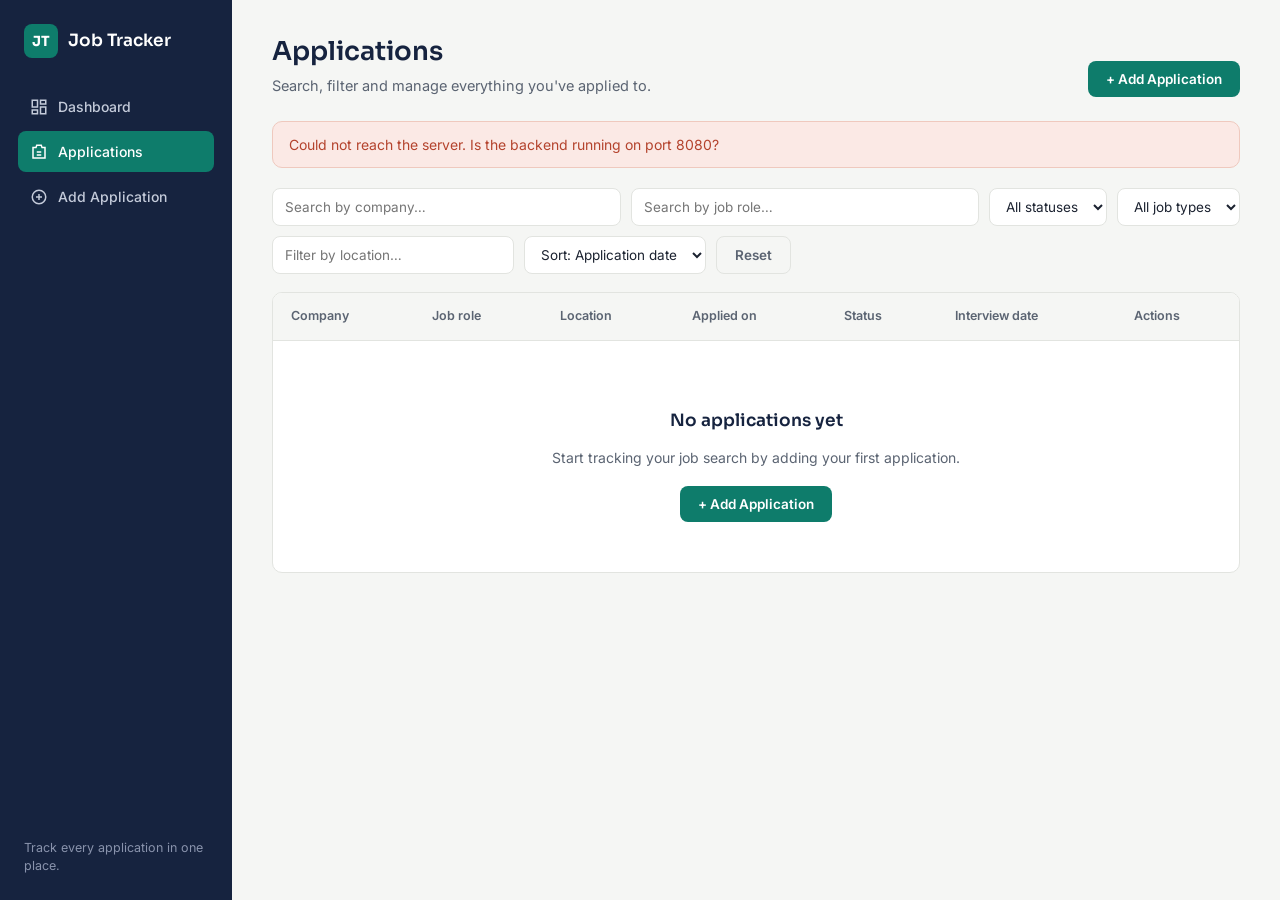
==== frontend/applications.html @ 3ce491e8 "Initial commit - Job Application Tracker" ====
<!DOCTYPE html>
<html lang="en">
<head>
  <meta charset="UTF-8" />
  <meta name="viewport" content="width=device-width, initial-scale=1.0" />
  <title>Applications · Job Application Tracker</title>
  <link rel="preconnect" href="https://fonts.googleapis.com" />
  <link href="https://fonts.googleapis.com/css2?family=Sora:wght@500;600;700&family=Inter:wght@400;500;600&display=swap" rel="stylesheet" />
  <link rel="stylesheet" href="css/style.css" />
</head>
<body>
  <div class="app-shell">

    <!-- ============ Sidebar navigation ============ -->
    <aside class="sidebar">
      <div class="sidebar-brand">
        <span class="brand-mark">JT</span>
        <span class="brand-name">Job Tracker</span>
      </div>
      <nav class="sidebar-nav">
        <a href="index.html" class="nav-link">
          <svg width="18" height="18" viewBox="0 0 24 24" fill="none" stroke="currentColor" stroke-width="2"><rect x="3" y="3" width="7" height="9"/><rect x="14" y="3" width="7" height="5"/><rect x="14" y="12" width="7" height="9"/><rect x="3" y="16" width="7" height="5"/></svg>
          Dashboard
        </a>
        <a href="applications.html" class="nav-link active">
          <svg width="18" height="18" viewBox="0 0 24 24" fill="none" stroke="currentColor" stroke-width="2"><path d="M9 3h6l1 3h4v14H4V6h4l1-3z"/><path d="M9 12h6M9 16h6"/></svg>
          Applications
        </a>
        <a href="#" class="nav-link" id="sidebarAddBtn">
          <svg width="18" height="18" viewBox="0 0 24 24" fill="none" stroke="currentColor" stroke-width="2"><circle cx="12" cy="12" r="9"/><path d="M12 8v8M8 12h8"/></svg>
          Add Application
        </a>
      </nav>
      <div class="sidebar-footer">
        Track every application in one place.
      </div>
    </aside>

    <!-- ============ Main content ============ -->
    <main class="main-content">
      <header class="page-header">
        <div>
          <h1>Applications</h1>
          <p class="page-subtitle">Search, filter and manage everything you've applied to.</p>
        </div>
        <button class="btn btn-primary" id="openAddBtn">+ Add Application</button>
      </header>

      <div id="alertBox" class="alert-box" hidden></div>

      <!-- Search & filter toolbar -->
      <section class="toolbar">
        <input type="search" id="searchCompany" class="input" placeholder="Search by company…" />
        <input type="search" id="searchRole" class="input" placeholder="Search by job role…" />

        <select id="filterStatus" class="input select">
          <option value="">All statuses</option>
          <option value="Applied">Applied</option>
          <option value="Shortlisted">Shortlisted</option>
          <option value="Interview">Interview</option>
          <option value="Selected">Selected</option>
          <option value="Rejected">Rejected</option>
        </select>

        <select id="filterJobType" class="input select">
          <option value="">All job types</option>
          <option value="Full-time">Full-time</option>
          <option value="Internship">Internship</option>
          <option value="Part-time">Part-time</option>
        </select>

        <input type="text" id="filterLocation" class="input" placeholder="Filter by location…" />

        <select id="sortBy" class="input select">
          <option value="applicationDate">Sort: Application date</option>
          <option value="companyName">Sort: Company name</option>
          <option value="interviewDate">Sort: Interview date</option>
        </select>

        <button class="btn btn-ghost" id="resetFiltersBtn" type="button">Reset</button>
      </section>

      <!-- Applications table -->
      <section class="panel table-panel">
        <div class="table-scroll">
          <table class="app-table">
            <thead>
              <tr>
                <th>Company</th>
                <th>Job role</th>
                <th>Location</th>
                <th>Applied on</th>
                <th>Status</th>
                <th>Interview date</th>
                <th class="col-actions">Actions</th>
              </tr>
            </thead>
            <tbody id="applicationsBody">
              <tr><td colspan="7" class="empty-inline">Loading applications…</td></tr>
            </tbody>
          </table>
        </div>
        <div id="emptyState" class="empty-state" hidden>
          <p class="empty-state-title">No applications yet</p>
          <p class="empty-state-text">Start tracking your job search by adding your first application.</p>
          <button class="btn btn-primary" id="emptyStateAddBtn">+ Add Application</button>
        </div>
      </section>
    </main>
  </div>

  <!-- ============ Add / Edit Modal ============ -->
  <div class="modal-overlay" id="formModalOverlay" hidden>
    <div class="modal" role="dialog" aria-modal="true" aria-labelledby="formModalTitle">
      <div class="modal-header">
        <h2 id="formModalTitle">Add Application</h2>
        <button class="modal-close" id="formModalClose" aria-label="Close">&times;</button>
      </div>
      <form id="applicationForm" class="modal-body" novalidate>
        <input type="hidden" id="appId" />

        <div class="form-row">
          <label for="companyName">Company name *</label>
          <input type="text" id="companyName" required maxlength="150" placeholder="e.g. Google" />
          <span class="field-error" data-error-for="companyName"></span>
        </div>

        <div class="form-row">
          <label for="jobRole">Job role *</label>
          <input type="text" id="jobRole" required maxlength="150" placeholder="e.g. Software Engineer Intern" />
          <span class="field-error" data-error-for="jobRole"></span>
        </div>

        <div class="form-grid">
          <div class="form-row">
            <label for="location">Job location *</label>
            <input type="text" id="location" required maxlength="150" placeholder="e.g. Bengaluru, India" />
            <span class="field-error" data-error-for="location"></span>
          </div>

          <div class="form-row">
            <label for="jobType">Job type *</label>
            <select id="jobType" required>
              <option value="">Select type</option>
              <option value="Full-time">Full-time</option>
              <option value="Internship">Internship</option>
              <option value="Part-time">Part-time</option>
            </select>
            <span class="field-error" data-error-for="jobType"></span>
          </div>
        </div>

        <div class="form-grid">
          <div class="form-row">
            <label for="applicationDate">Application date *</label>
            <input type="date" id="applicationDate" required />
            <span class="field-error" data-error-for="applicationDate"></span>
          </div>

          <div class="form-row">
            <label for="status">Status *</label>
            <select id="status" required>
              <option value="Applied">Applied</option>
              <option value="Shortlisted">Shortlisted</option>
              <option value="Interview">Interview</option>
              <option value="Selected">Selected</option>
              <option value="Rejected">Rejected</option>
            </select>
            <span class="field-error" data-error-for="status"></span>
          </div>
        </div>

        <div class="form-row">
          <label for="interviewDate">Interview date <span class="optional">(optional)</span></label>
          <input type="date" id="interviewDate" />
          <span class="field-error" data-error-for="interviewDate"></span>
        </div>

        <div class="form-row">
          <label for="jobUrl">Job URL <span class="optional">(optional)</span></label>
          <input type="url" id="jobUrl" maxlength="500" placeholder="https://…" />
          <span class="field-error" data-error-for="jobUrl"></span>
        </div>

        <div class="form-row">
          <label for="notes">Notes <span class="optional">(optional)</span></label>
          <textarea id="notes" rows="3" placeholder="Referral, recruiter contact, prep notes…"></textarea>
        </div>

        <div class="modal-footer">
          <button type="button" class="btn btn-ghost" id="cancelFormBtn">Cancel</button>
          <button type="submit" class="btn btn-primary" id="submitFormBtn">Save Application</button>
        </div>
      </form>
    </div>
  </div>

  <!-- ============ View Details Modal ============ -->
  <div class="modal-overlay" id="viewModalOverlay" hidden>
    <div class="modal" role="dialog" aria-modal="true" aria-labelledby="viewModalTitle">
      <div class="modal-header">
        <h2 id="viewModalTitle">Application Details</h2>
        <button class="modal-close" id="viewModalClose" aria-label="Close">&times;</button>
      </div>
      <div class="modal-body" id="viewModalBody">
        <!-- Populated by JS -->
      </div>
      <div class="modal-footer">
        <button type="button" class="btn btn-ghost" id="closeViewBtn">Close</button>
      </div>
    </div>
  </div>

  <!-- ============ Delete Confirmation Modal ============ -->
  <div class="modal-overlay" id="deleteModalOverlay" hidden>
    <div class="modal modal-small" role="dialog" aria-modal="true" aria-labelledby="deleteModalTitle">
      <div class="modal-header">
        <h2 id="deleteModalTitle">Delete application?</h2>
      </div>
      <div class="modal-body">
        <p>Are you sure you want to delete this application? This action cannot be undone.</p>
      </div>
      <div class="modal-footer">
        <button type="button" class="btn btn-ghost" id="cancelDeleteBtn">Cancel</button>
        <button type="button" class="btn btn-danger" id="confirmDeleteBtn">Delete</button>
      </div>
    </div>
  </div>

  <!-- ============ Toast notification ============ -->
  <div id="toast" class="toast" hidden></div>

  <script src="js/api.js"></script>
  <script src="js/utils.js"></script>
  <script src="js/applications.js"></script>
</body>
</html>
---- frontend/css/style.css ----
/* ============================================================
   Job Application Tracker — Stylesheet
   Design tokens are declared as CSS variables at the top so the
   whole app's look can be tuned from one place.
   ============================================================ */

:root {
  /* Color tokens */
  --ink: #16233F;
  --ink-soft: #2A3B5E;
  --surface: #F5F6F4;
  --card: #FFFFFF;
  --border: #E2E4E0;
  --text-primary: #1B2230;
  --text-muted: #5B6472;
  --accent-teal: #0E7C6B;
  --accent-teal-dark: #0A5F52;

  /* Status colors */
  --status-applied: #5B6472;
  --status-applied-bg: #EEF0F2;
  --status-shortlisted: #2A5DB0;
  --status-shortlisted-bg: #E8EFFB;
  --status-interview: #C77D02;
  --status-interview-bg: #FBF0DC;
  --status-selected: #1E8E5A;
  --status-selected-bg: #E4F5EC;
  --status-rejected: #B4432D;
  --status-rejected-bg: #FBE9E5;

  /* Type */
  --font-heading: 'Sora', sans-serif;
  --font-body: 'Inter', sans-serif;

  /* Layout */
  --sidebar-width: 232px;
  --radius: 10px;
  --shadow-modal: 0 20px 50px rgba(22, 35, 63, 0.25);
}

* { box-sizing: border-box; }

html, body {
  margin: 0;
  padding: 0;
  background: var(--surface);
  color: var(--text-primary);
  font-family: var(--font-body);
  font-size: 15px;
  line-height: 1.5;
}

h1, h2, h3 { font-family: var(--font-heading); margin: 0; }

a { color: inherit; text-decoration: none; }

button { font-family: var(--font-body); cursor: pointer; }

/* ============================================================
   App shell layout
   ============================================================ */
.app-shell {
  display: flex;
  min-height: 100vh;
}

.sidebar {
  width: var(--sidebar-width);
  flex-shrink: 0;
  background: var(--ink);
  color: #E8EBF3;
  display: flex;
  flex-direction: column;
  padding: 24px 18px;
  position: sticky;
  top: 0;
  height: 100vh;
}

.sidebar-brand {
  display: flex;
  align-items: center;
  gap: 10px;
  padding: 0 6px 28px;
}

.brand-mark {
  width: 34px;
  height: 34px;
  border-radius: 8px;
  background: var(--accent-teal);
  color: white;
  font-family: var(--font-heading);
  font-weight: 700;
  font-size: 14px;
  display: flex;
  align-items: center;
  justify-content: center;
}

.brand-name {
  font-family: var(--font-heading);
  font-weight: 600;
  font-size: 17px;
  color: #FFFFFF;
}

.sidebar-nav {
  display: flex;
  flex-direction: column;
  gap: 4px;
}

.nav-link {
  display: flex;
  align-items: center;
  gap: 10px;
  padding: 10px 12px;
  border-radius: 8px;
  color: #C4CBDA;
  font-size: 14px;
  font-weight: 500;
  transition: background 0.15s ease, color 0.15s ease;
}

.nav-link:hover { background: rgba(255,255,255,0.06); color: #fff; }

.nav-link.active {
  background: var(--accent-teal);
  color: #fff;
}

.sidebar-footer {
  margin-top: auto;
  font-size: 12.5px;
  color: #8993AC;
  padding: 0 6px;
  line-height: 1.5;
}

.main-content {
  flex: 1;
  padding: 32px 40px 60px;
  max-width: 1180px;
}

/* ============================================================
   Page header
   ============================================================ */
.page-header {
  display: flex;
  align-items: flex-end;
  justify-content: space-between;
  margin-bottom: 24px;
  flex-wrap: wrap;
  gap: 14px;
}

.page-header h1 { font-size: 26px; font-weight: 600; color: var(--ink); }

.page-subtitle {
  margin: 4px 0 0;
  color: var(--text-muted);
  font-size: 14.5px;
}

/* ============================================================
   Alerts / notifications
   ============================================================ */
.alert-box {
  padding: 12px 16px;
  border-radius: var(--radius);
  margin-bottom: 20px;
  font-size: 14px;
  border: 1px solid transparent;
}

.alert-box.error {
  background: var(--status-rejected-bg);
  color: var(--status-rejected);
  border-color: #EFC9BE;
}

.alert-box.success {
  background: var(--status-selected-bg);
  color: var(--status-selected);
  border-color: #C7E9D6;
}

.toast {
  position: fixed;
  bottom: 26px;
  right: 26px;
  background: var(--ink);
  color: #fff;
  padding: 13px 20px;
  border-radius: 8px;
  font-size: 14px;
  box-shadow: 0 12px 30px rgba(0,0,0,0.25);
  z-index: 999;
  animation: toast-in 0.2s ease;
}

.toast.error { background: var(--status-rejected); }

@keyframes toast-in {
  from { opacity: 0; transform: translateY(8px); }
  to { opacity: 1; transform: translateY(0); }
}

/* ============================================================
   Dashboard stat tiles
   ============================================================ */
.stats-grid {
  display: grid;
  grid-template-columns: repeat(auto-fit, minmax(150px, 1fr));
  gap: 14px;
  margin-bottom: 28px;
}

.stat-tile {
  background: var(--card);
  border: 1px solid var(--border);
  border-left: 4px solid var(--ink);
  border-radius: 8px;
  padding: 16px 18px;
}

.stat-tile.tile-applied     { border-left-color: var(--status-applied); }
.stat-tile.tile-shortlisted { border-left-color: var(--status-shortlisted); }
.stat-tile.tile-interview   { border-left-color: var(--status-interview); }
.stat-tile.tile-selected    { border-left-color: var(--status-selected); }
.stat-tile.tile-rejected    { border-left-color: var(--status-rejected); }
.stat-tile.tile-total       { border-left-color: var(--accent-teal); }
.stat-tile.tile-rate        { border-left-color: var(--ink-soft); }

.stat-value {
  font-family: var(--font-heading);
  font-size: 26px;
  font-weight: 600;
  color: var(--ink);
  line-height: 1.2;
}

.stat-label {
  margin-top: 4px;
  font-size: 13px;
  color: var(--text-muted);
}

.stat-tile.skeleton { opacity: 0.5; }

/* ============================================================
   Panels (chart, recent list, table container)
   ============================================================ */
.panel {
  background: var(--card);
  border: 1px solid var(--border);
  border-radius: var(--radius);
  padding: 22px 24px;
  margin-bottom: 22px;
}

.panel-title { font-size: 16px; font-weight: 600; color: var(--ink); }

.panel-header-row {
  display: flex;
  justify-content: space-between;
  align-items: center;
  margin-bottom: 8px;
}

.link-btn {
  font-size: 13.5px;
  color: var(--accent-teal);
  font-weight: 500;
}

.link-btn:hover { text-decoration: underline; }

/* Simple CSS bar chart */
.chart-container { margin-top: 16px; display: flex; flex-direction: column; gap: 12px; }

.chart-row { display: flex; align-items: center; gap: 12px; }

.chart-row-label {
  width: 110px;
  flex-shrink: 0;
  font-size: 13.5px;
  color: var(--text-muted);
}

.chart-row-track {
  flex: 1;
  background: var(--surface);
  border-radius: 6px;
  height: 20px;
  overflow: hidden;
}

.chart-row-fill {
  height: 100%;
  border-radius: 6px;
  transition: width 0.4s ease;
  min-width: 2px;
}

.chart-row-count {
  width: 26px;
  text-align: right;
  font-size: 13.5px;
  font-weight: 600;
  color: var(--ink);
}

.recent-list { display: flex; flex-direction: column; gap: 10px; }

.recent-item {
  display: flex;
  justify-content: space-between;
  align-items: center;
  padding: 10px 0;
  border-bottom: 1px solid var(--border);
  font-size: 14px;
}

.recent-item:last-child { border-bottom: none; }

.recent-item-main { display: flex; flex-direction: column; }
.recent-item-company { font-weight: 600; color: var(--ink); }
.recent-item-role { color: var(--text-muted); font-size: 13px; }

/* ============================================================
   Toolbar (search + filters)
   ============================================================ */
.toolbar {
  display: flex;
  flex-wrap: wrap;
  gap: 10px;
  margin-bottom: 18px;
}

.input {
  padding: 9px 12px;
  border: 1px solid var(--border);
  border-radius: 8px;
  font-size: 13.5px;
  background: var(--card);
  color: var(--text-primary);
  font-family: var(--font-body);
}

.input:focus, select:focus, textarea:focus {
  outline: 2px solid var(--accent-teal);
  outline-offset: 1px;
  border-color: var(--accent-teal);
}

.input#searchCompany, .input#searchRole { flex: 1 1 180px; }
.select { flex: 0 0 auto; }

/* ============================================================
   Buttons
   ============================================================ */
.btn {
  border: none;
  border-radius: 8px;
  padding: 10px 18px;
  font-size: 13.5px;
  font-weight: 600;
  transition: background 0.15s ease, transform 0.05s ease;
}

.btn:active { transform: scale(0.98); }

.btn-primary { background: var(--accent-teal); color: #fff; }
.btn-primary:hover { background: var(--accent-teal-dark); }

.btn-ghost { background: transparent; color: var(--text-muted); border: 1px solid var(--border); }
.btn-ghost:hover { background: var(--surface); }

.btn-danger { background: var(--status-rejected); color: #fff; }
.btn-danger:hover { background: #96341F; }

.btn-icon {
  background: transparent;
  border: none;
  padding: 5px 7px;
  border-radius: 6px;
  color: var(--text-muted);
  font-size: 12.5px;
  font-weight: 600;
}

.btn-icon:hover { background: var(--surface); color: var(--ink); }
.btn-icon.danger:hover { background: var(--status-rejected-bg); color: var(--status-rejected); }

/* ============================================================
   Table
   ============================================================ */
.table-panel { padding: 0; overflow: hidden; }

.table-scroll { overflow-x: auto; }

.app-table {
  width: 100%;
  border-collapse: collapse;
  font-size: 13.8px;
  min-width: 760px;
}

.app-table thead th {
  text-align: left;
  padding: 14px 18px;
  background: var(--surface);
  color: var(--text-muted);
  font-weight: 600;
  font-size: 12.5px;
  border-bottom: 1px solid var(--border);
}

.app-table tbody td {
  padding: 14px 18px;
  border-bottom: 1px solid var(--border);
  color: var(--text-primary);
  vertical-align: middle;
}

.app-table tbody tr:last-child td { border-bottom: none; }
.app-table tbody tr:hover { background: #FAFBFA; }

.col-actions { white-space: nowrap; }

.company-cell { font-weight: 600; color: var(--ink); }

/* Status badges */
.badge {
  display: inline-block;
  padding: 4px 11px;
  border-radius: 100px;
  font-size: 12px;
  font-weight: 600;
}

.badge-applied     { background: var(--status-applied-bg); color: var(--status-applied); }
.badge-shortlisted { background: var(--status-shortlisted-bg); color: var(--status-shortlisted); }
.badge-interview   { background: var(--status-interview-bg); color: var(--status-interview); }
.badge-selected    { background: var(--status-selected-bg); color: var(--status-selected); }
.badge-rejected    { background: var(--status-rejected-bg); color: var(--status-rejected); }

/* Empty / loading states */
.empty-inline {
  text-align: center;
  color: var(--text-muted);
  padding: 30px 10px;
  font-size: 14px;
}

.empty-state { padding: 50px 20px; text-align: center; }
.empty-state-title { font-family: var(--font-heading); font-weight: 600; font-size: 17px; color: var(--ink); margin-bottom: 6px; }
.empty-state-text { color: var(--text-muted); font-size: 14px; margin-bottom: 18px; }

/* ============================================================
   Modals
   ============================================================ */
.modal-overlay {
  position: fixed;
  inset: 0;
  background: rgba(22, 35, 63, 0.45);
  display: flex;
  align-items: center;
  justify-content: center;
  padding: 20px;
  z-index: 100;
}

/* IMPORTANT: because .modal-overlay sets display:flex directly, the browser's
   default "[hidden] { display: none }" rule loses to it (same specificity,
   author stylesheet wins). Without this override, setting el.hidden = true
   in JS has no visible effect and modals stay stacked on screen. */
.modal-overlay[hidden] {
  display: none;
}

.modal {
  background: var(--card);
  border-radius: 14px;
  width: 100%;
  max-width: 560px;
  max-height: 88vh;
  display: flex;
  flex-direction: column;
  box-shadow: var(--shadow-modal);
}

.modal-small { max-width: 420px; }

.modal-header {
  display: flex;
  justify-content: space-between;
  align-items: center;
  padding: 20px 24px;
  border-bottom: 1px solid var(--border);
}

.modal-header h2 { font-size: 18px; font-weight: 600; color: var(--ink); }

.modal-close {
  background: none;
  border: none;
  font-size: 22px;
  color: var(--text-muted);
  line-height: 1;
}

.modal-close:hover { color: var(--ink); }

.modal-body { padding: 22px 24px; overflow-y: auto; }

.modal-footer {
  padding: 16px 24px;
  border-top: 1px solid var(--border);
  display: flex;
  justify-content: flex-end;
  gap: 10px;
}

/* Form styling inside the Add/Edit modal */
.form-row { margin-bottom: 16px; display: flex; flex-direction: column; gap: 6px; }

.form-grid {
  display: grid;
  grid-template-columns: 1fr 1fr;
  gap: 14px;
}

.form-row label { font-size: 13.5px; font-weight: 600; color: var(--ink); }
.form-row .optional { font-weight: 400; color: var(--text-muted); }

.form-row input, .form-row select, .form-row textarea {
  padding: 10px 12px;
  border: 1px solid var(--border);
  border-radius: 8px;
  font-size: 14px;
  font-family: var(--font-body);
  color: var(--text-primary);
  width: 100%;
}

.form-row textarea { resize: vertical; }

.field-error {
  font-size: 12.5px;
  color: var(--status-rejected);
  min-height: 14px;
  display: block;
}

.form-row.has-error input,
.form-row.has-error select {
  border-color: var(--status-rejected);
}

/* View details modal */
.detail-grid {
  display: grid;
  grid-template-columns: 1fr 1fr;
  gap: 16px 20px;
}

.detail-item { display: flex; flex-direction: column; gap: 3px; }
.detail-label { font-size: 12px; color: var(--text-muted); font-weight: 600; }
.detail-value { font-size: 14.5px; color: var(--text-primary); }
.detail-value a { color: var(--accent-teal); }
.detail-value a:hover { text-decoration: underline; }
.detail-full { grid-column: 1 / -1; }

/* ============================================================
   Responsive breakpoints
   ============================================================ */
@media (max-width: 900px) {
  .main-content { padding: 24px 20px 50px; }
  .form-grid { grid-template-columns: 1fr; }
  .detail-grid { grid-template-columns: 1fr; }
}

@media (max-width: 720px) {
  .app-shell { flex-direction: column; }

  .sidebar {
    width: 100%;
    height: auto;
    position: relative;
    flex-direction: row;
    align-items: center;
    padding: 14px 16px;
    gap: 14px;
  }

  .sidebar-brand { padding: 0; }
  .sidebar-nav { flex-direction: row; overflow-x: auto; }
  .sidebar-footer { display: none; }
  .nav-link { white-space: nowrap; }

  .page-header { flex-direction: column; align-items: flex-start; }
  .page-header .btn { width: 100%; }

  .toolbar { flex-direction: column; }
  .input, .select { width: 100%; }
}
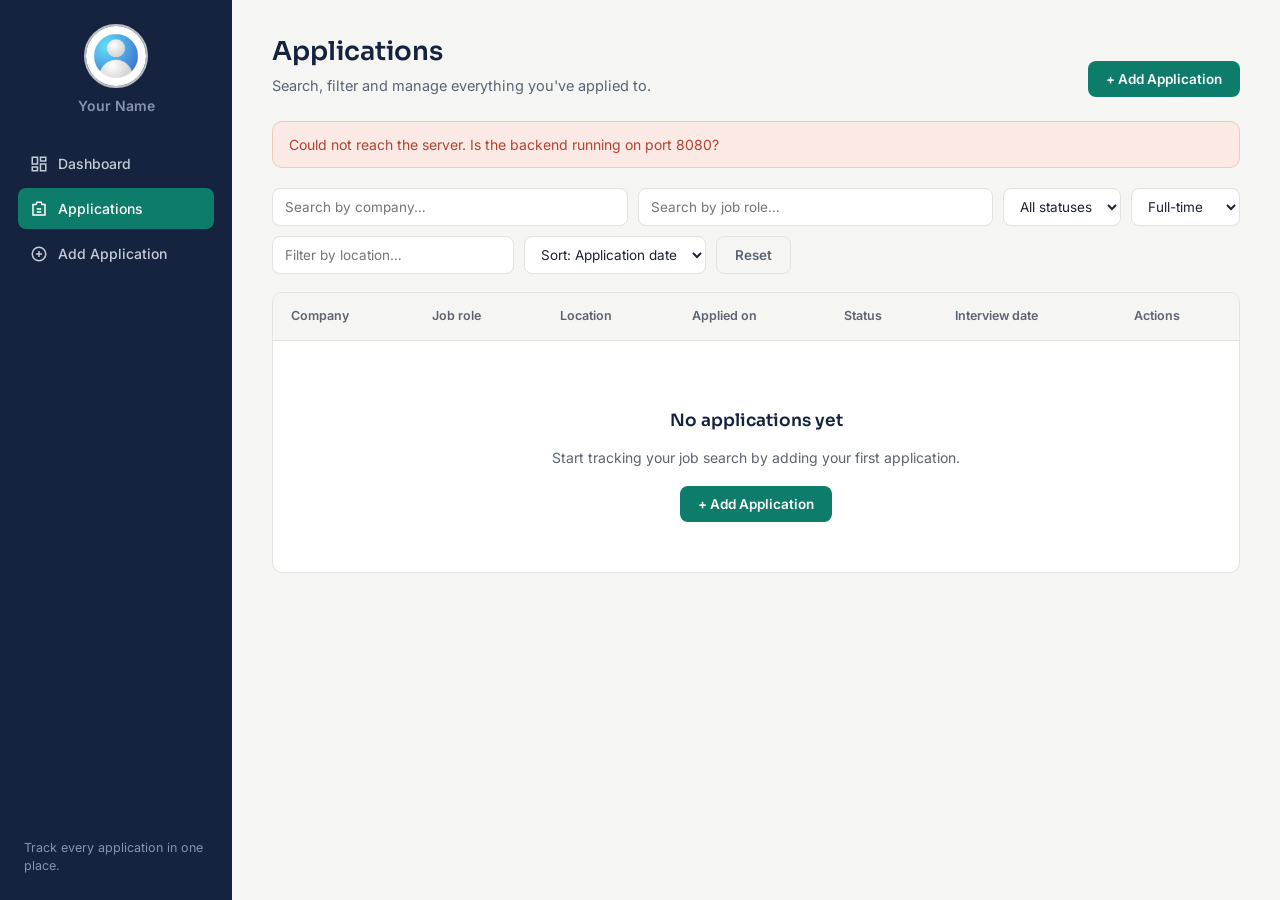
==== commit ae969a2b: "Add editable profile name and photo" ====
--- a/frontend/applications.html
+++ b/frontend/applications.html
@@ -13,10 +13,21 @@
 
     <!-- ============ Sidebar navigation ============ -->
     <aside class="sidebar">
-      <div class="sidebar-brand">
-        <span class="brand-mark">JT</span>
-        <span class="brand-name">Job Tracker</span>
-      </div>
+      <div class="sidebar-brand profile-box">
+        <label for="profilePhoto" class="profile-photo-label">
+           <img id="profileImage" class="profile-image" src="assets/default-profile.png" alt="Profile Photo">
+        </label>
+
+       <input type="file" id="profilePhoto" accept="image/*" hidden>
+
+      <input
+        type="text"
+        id="profileName"
+        class="profile-name"
+        placeholder="Your Name"
+        maxlength="30"
+       >
+</div>
       <nav class="sidebar-nav">
         <a href="index.html" class="nav-link">
           <svg width="18" height="18" viewBox="0 0 24 24" fill="none" stroke="currentColor" stroke-width="2"><rect x="3" y="3" width="7" height="9"/><rect x="14" y="3" width="7" height="5"/><rect x="14" y="12" width="7" height="9"/><rect x="3" y="16" width="7" height="5"/></svg>
@@ -55,18 +66,17 @@
 
         <select id="filterStatus" class="input select">
           <option value="">All statuses</option>
-          <option value="Applied">Applied</option>
-          <option value="Shortlisted">Shortlisted</option>
-          <option value="Interview">Interview</option>
-          <option value="Selected">Selected</option>
-          <option value="Rejected">Rejected</option>
+          <option value="APPLIED">Applied</option>
+          <option value="SHORTLISTED">Shortlisted</option>
+          <option value="INTERVIEW">Interview</option>
+          <option value="SELECTED">Selected</option>
+          <option value="REJECTED">Rejected</option>
         </select>
 
         <select id="filterJobType" class="input select">
-          <option value="">All job types</option>
-          <option value="Full-time">Full-time</option>
-          <option value="Internship">Internship</option>
-          <option value="Part-time">Part-time</option>
+          <option value="FULL_TIME">Full-time</option>
+          <option value="INTERNSHIP">Internship</option>
+          <option value="PART_TIME">Part-time</option>
         </select>
 
         <input type="text" id="filterLocation" class="input" placeholder="Filter by location…" />
@@ -233,5 +243,6 @@
   <script src="js/api.js"></script>
   <script src="js/utils.js"></script>
   <script src="js/applications.js"></script>
+  <script src="js/profile.js"></script>
 </body>
 </html>
--- a/frontend/css/style.css
+++ b/frontend/css/style.css
@@ -608,3 +608,51 @@
   .toolbar { flex-direction: column; }
   .input, .select { width: 100%; }
 }
+
+
+/* =========================
+   User Profile
+   ========================= */
+
+.profile-box {
+  display: flex;
+  flex-direction: column;
+  align-items: center;
+  gap: 8px;
+  padding: 0 6px 28px;
+}
+
+.profile-photo-label {
+  cursor: pointer;
+  display: block;
+}
+
+.profile-image {
+  width: 64px;
+  height: 64px;
+  border-radius: 50%;
+  object-fit: cover;
+  border: 2px solid rgba(255, 255, 255, 0.7);
+  display: block;
+}
+
+.profile-name {
+  width: 140px;
+  box-sizing: border-box;
+  border: none;
+  outline: none;
+  background: transparent;
+  color: #FFFFFF;
+  text-align: center;
+  font-family: var(--font-body);
+  font-size: 14px;
+  font-weight: 600;
+}
+
+.profile-name::placeholder {
+  color: #8993AC;
+}
+
+.profile-name:focus {
+  border-bottom: 1px solid rgba(255, 255, 255, 0.5);
+}
